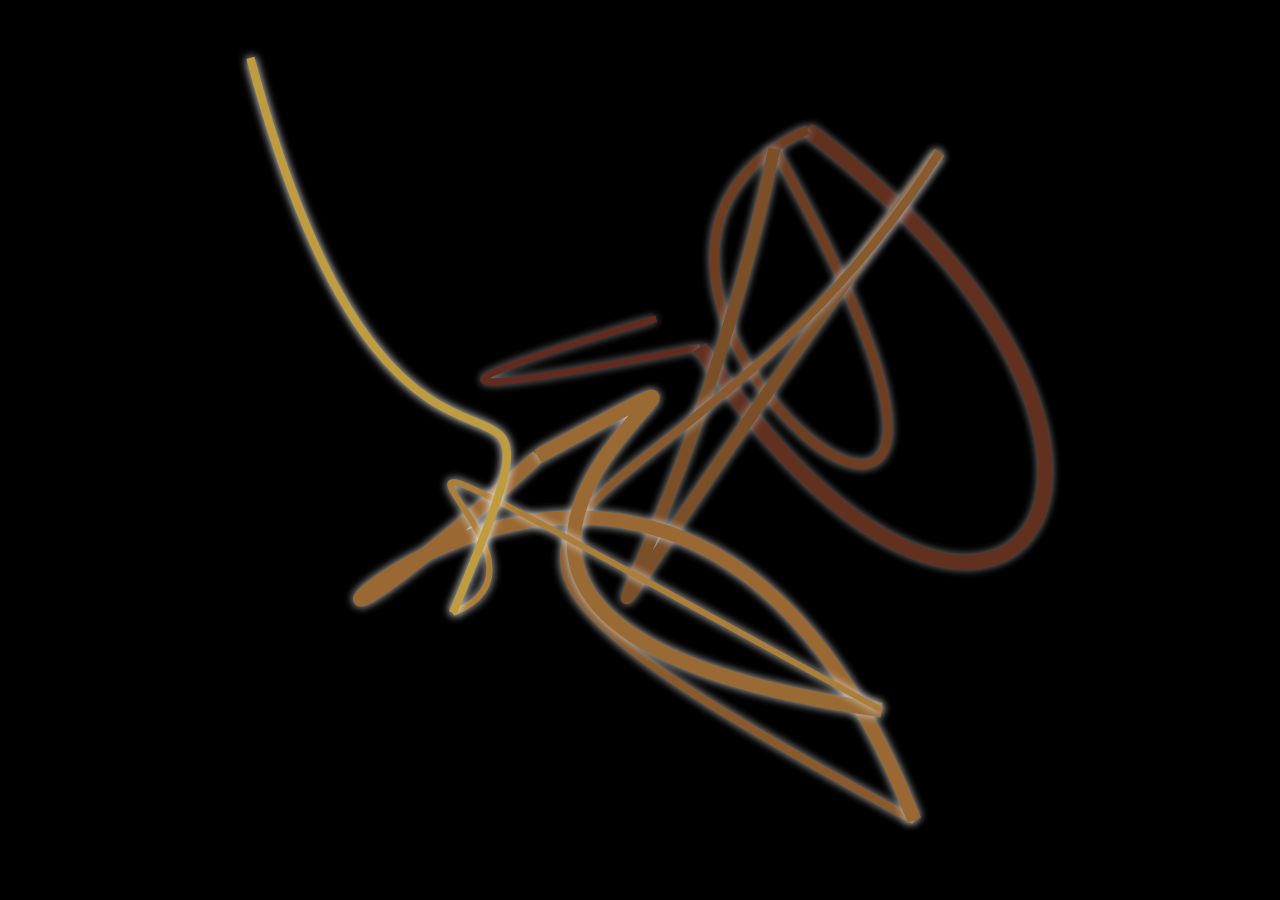
==== glowing-no-lib/index.html @ 332d0d9b "Erathostenes tests, eslintrc, glowing-no-lib added" ====
<!DOCTYPE html>
<html lang="sv">
<head>
  <meta charset="UTF-8" />
  <title>Glowing</title>
  <meta name="viewport" content="width=device-width, initial-scale=1" />
  <link rel="stylesheet" href="css/style.css" />
</head>

<body>
  <canvas id="glowcanvas">Neonlysande linjer</canvas>
  <script  src="js/index.js"></script>
</body>
</html>

<!--
DOCTYPE = Detta är modern HTML (HTML5 och senare) och ska tolkas som sådan
Utan doctype hamnar du i "quirks mode" och sidan tolkas som urgammal kod från 90-talet

lang="sv" Dokumente är på svenska

charset Teckenkodning. Får åäö att fungera.

title = Det som syns på fliken, google, etc.

meta name=viewport, etc. Behövs för mobiltelefoner.

Texten mellan canvastaggarna läses av Googles bot, talsyntes, etc.

Enklast är att ha alla skript sist, precis före den avslutande body-taggen
-->
---- glowing-no-lib/css/style.css ----
body {
  margin: 0;
  background-color: #000;
}
canvas {
  background-color: #000;
}
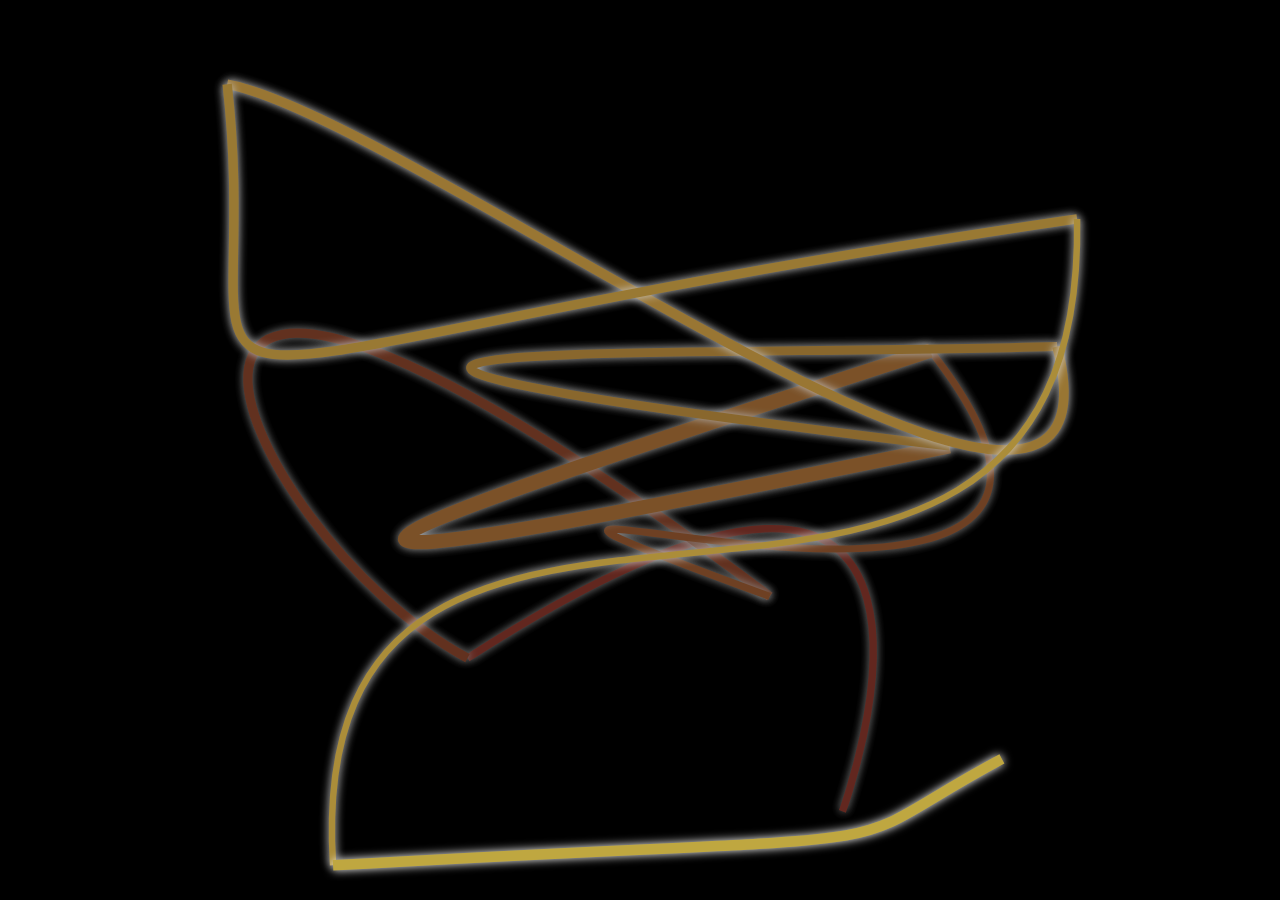
==== commit 927c8711: "Stavning glowing html" ====
--- a/glowing-no-lib/index.html
+++ b/glowing-no-lib/index.html
@@ -17,11 +17,11 @@
 DOCTYPE = Detta är modern HTML (HTML5 och senare) och ska tolkas som sådan
 Utan doctype hamnar du i "quirks mode" och sidan tolkas som urgammal kod från 90-talet
 
-lang="sv" Dokumente är på svenska
+lang="sv" Dokumentet är på svenska
 
 charset Teckenkodning. Får åäö att fungera.
 
-title = Det som syns på fliken, google, etc.
+title = Det som syns på fliken, googleresultat, etc.
 
 meta name=viewport, etc. Behövs för mobiltelefoner.
 
